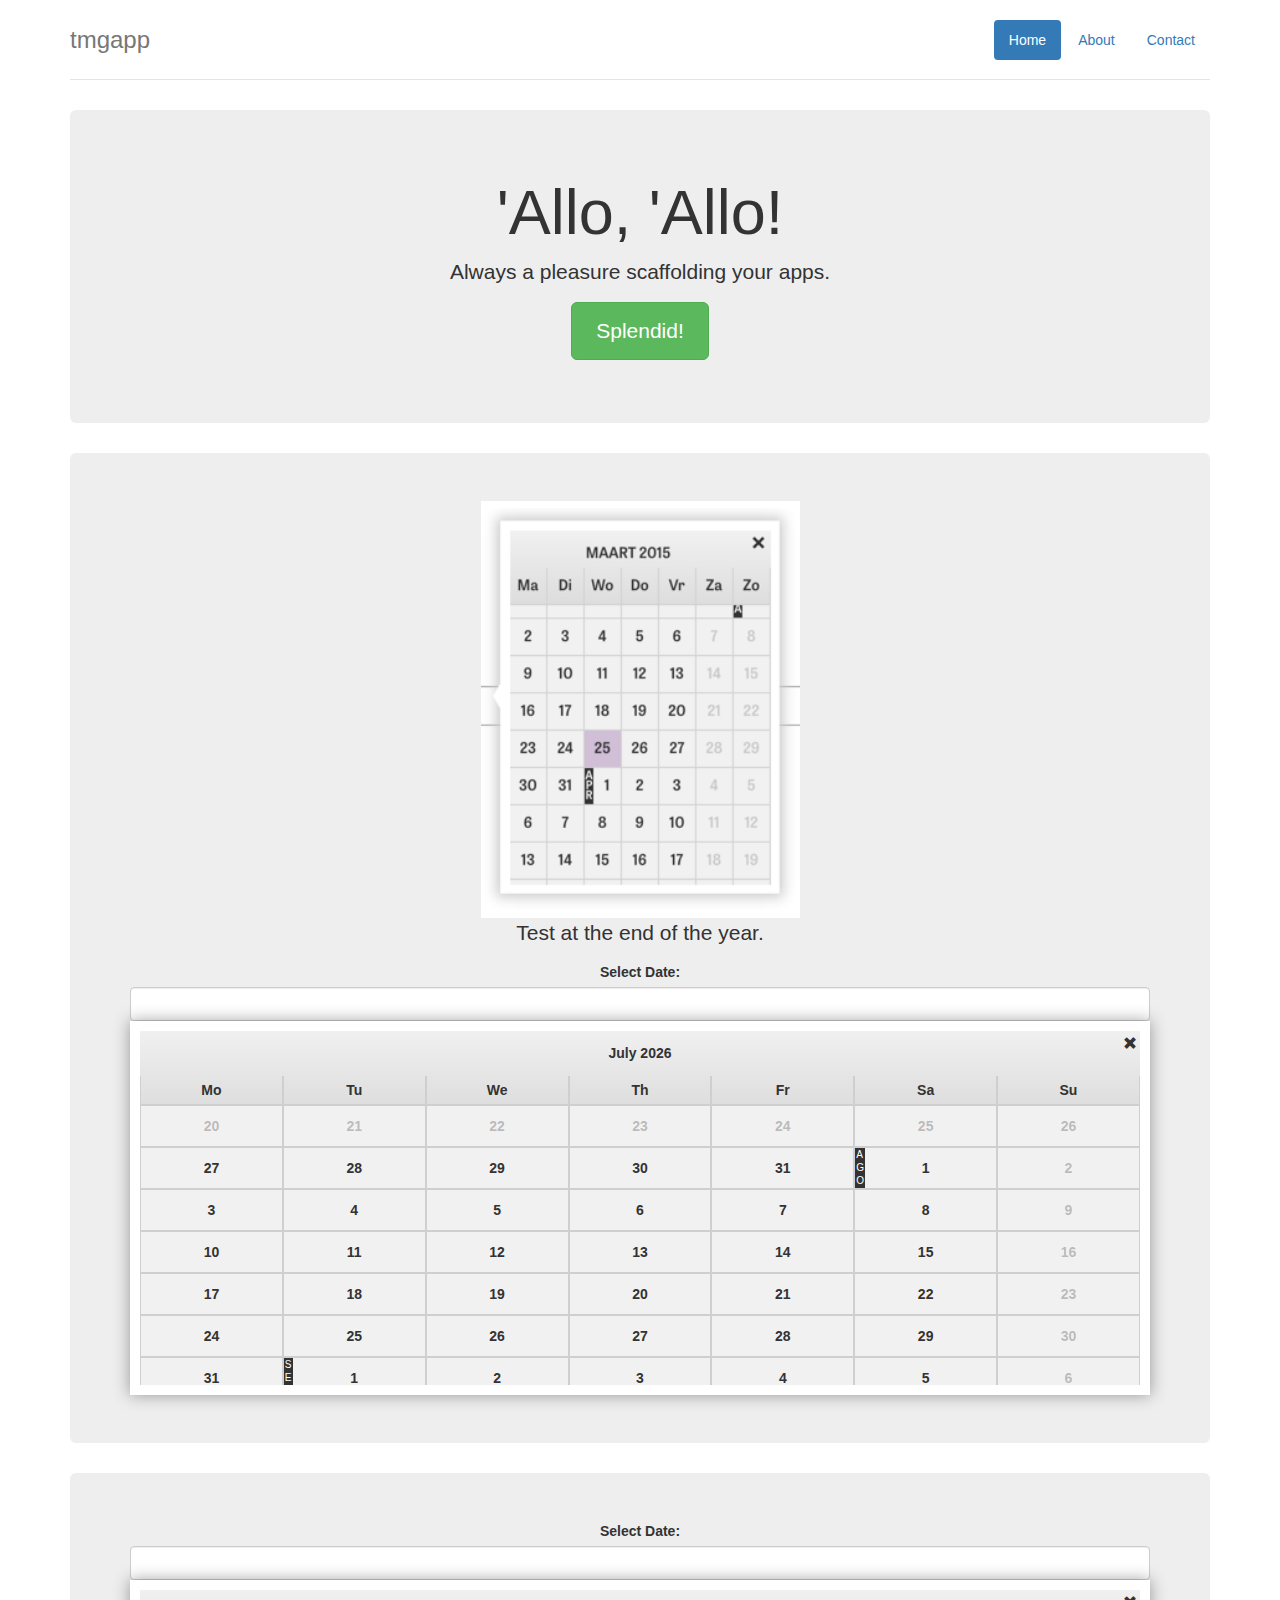
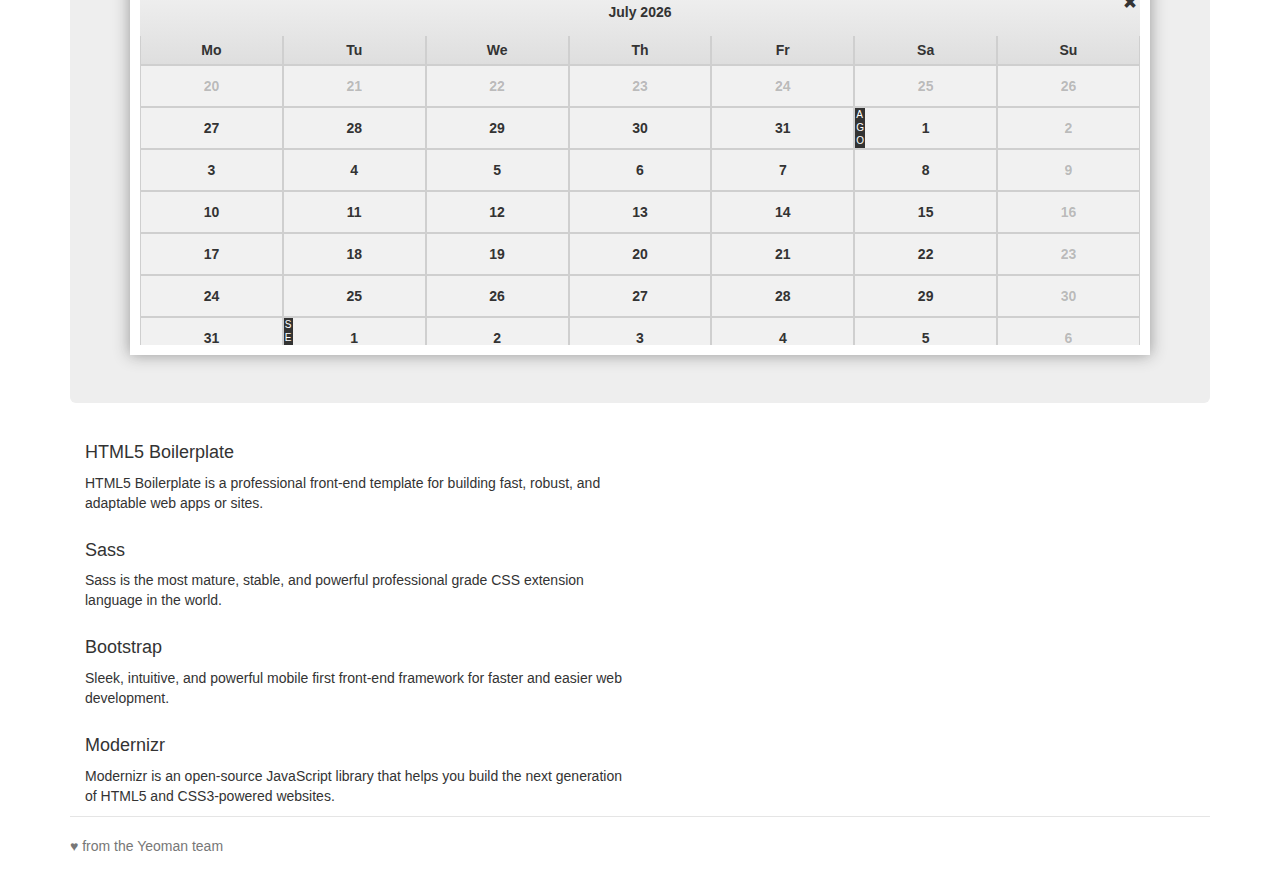
==== index.html @ 62908103 "Update 2015-04-18T09:01:50.570Z" ====
<!doctype html> <html class=no-js> <head> <meta charset=utf-8> <meta name=description> <meta name=viewport content="width=device-width, initial-scale=1"> <title>tmgapp</title>  <link rel=stylesheet href=styles/main.css> <script src=scripts/vendor/modernizr.js></script> </head> <body> <!--[if lt IE 10]>
 <p class="browserupgrade">You are using an <strong>outdated</strong> browser. Please <a href="http://browsehappy.com/">upgrade your browser</a> to improve your experience.</p>
 <![endif]--> <div class=container> <div class=header> <ul class="nav nav-pills pull-right"> <li class=active><a href=#>Home</a></li> <li><a href=#>About</a></li> <li><a href=#>Contact</a></li> </ul> <h3 class=text-muted>tmgapp</h3> </div> <div class=jumbotron> <h1>'Allo, 'Allo!</h1> <p class=lead>Always a pleasure scaffolding your apps.</p> <p><a class="btn btn-lg btn-success" href=#>Splendid!</a></p> </div> <div class=jumbotron> <img src=images/calendar-ux.png> <p class=lead>Test at the end of the year.</p> <div class=clearfix></div> <label for=frm-date>Select Date:</label> <input id=frm-date class=form-control type=text> </div> <div class=jumbotron> <label for=frm-date>Select Date:</label> <input id=frm-date-two class=form-control type=text> </div> <div class="row marketing"> <div class=col-lg-6> <h4>HTML5 Boilerplate</h4> <p>HTML5 Boilerplate is a professional front-end template for building fast, robust, and adaptable web apps or sites.</p> <h4>Sass</h4> <p>Sass is the most mature, stable, and powerful professional grade CSS extension language in the world.</p> <h4>Bootstrap</h4> <p>Sleek, intuitive, and powerful mobile first front-end framework for faster and easier web development.</p> <h4>Modernizr</h4> <p>Modernizr is an open-source JavaScript library that helps you build the next generation of HTML5 and CSS3-powered websites.</p> </div> </div> <div class=footer> <p>♥ from the Yeoman team</p> </div> </div>  <script>
      (function(b,o,i,l,e,r){b.GoogleAnalyticsObject=l;b[l]||(b[l]=
      function(){(b[l].q=b[l].q||[]).push(arguments)});b[l].l=+new Date;
      e=o.createElement(i);r=o.getElementsByTagName(i)[0];
      e.src='//www.google-analytics.com/analytics.js';
      r.parentNode.insertBefore(e,r)}(window,document,'script','ga'));
      ga('create','UA-XXXXX-X');ga('send','pageview');
    </script> <script src=scripts/vendor.js></script> <script src=scripts/plugins.js></script> <script src=scripts/main.js></script> <script type=text/javascript>
        $(document).ready(function(){

          $(".form-control").tmgCalendar({
            //disabledDaysWeek: [2,7],
            numVisibleDays: 365,
            holidays: ['2015-07-14', '2015-05-01', '2015-04-21'],
            numDisabledRows: 1
          });

          /*$("#frm-date-two").tmgCalendar({
            //disabledDaysWeek: [2,7],
            numVisibleDays: 365,
            holidays: ['2015-07-14', '2015-05-01', '2015-04-21'],
            numDisabledRows: 1
          });*/

        });
        </script> </body> </html>
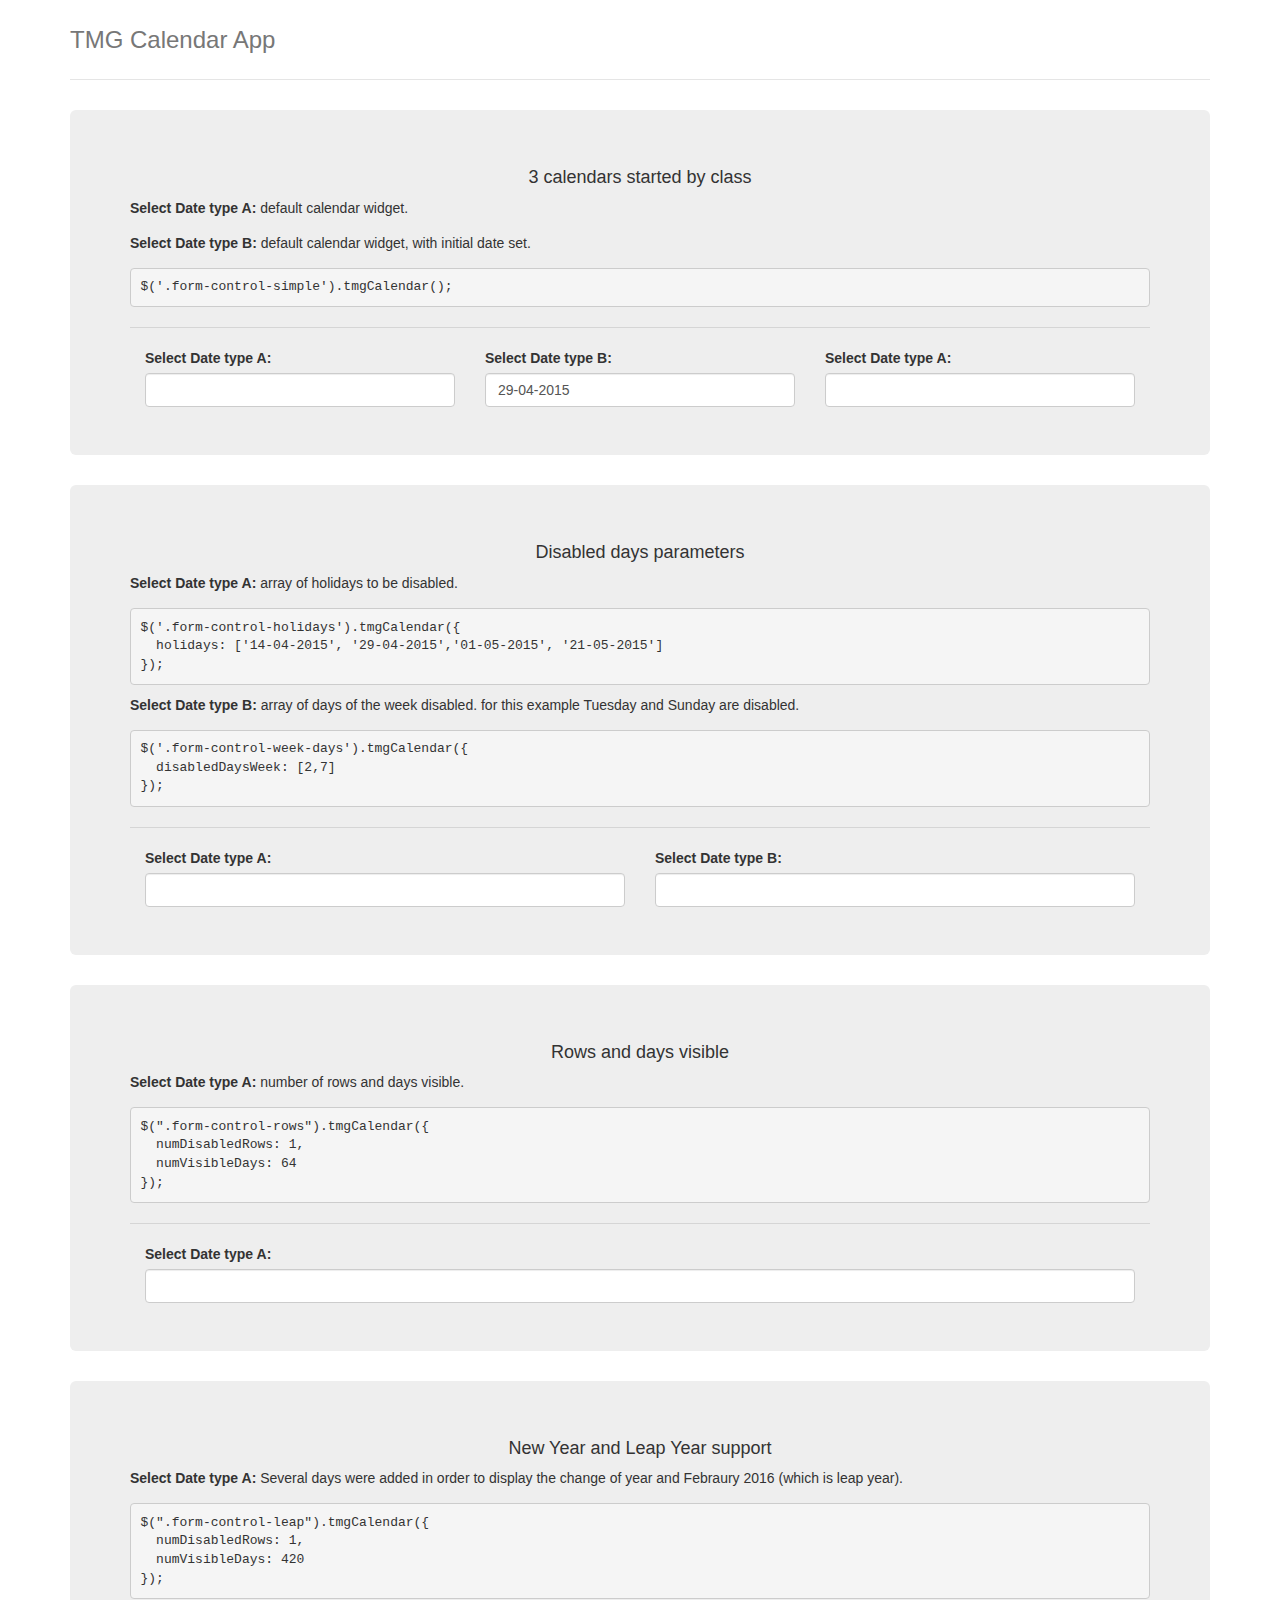
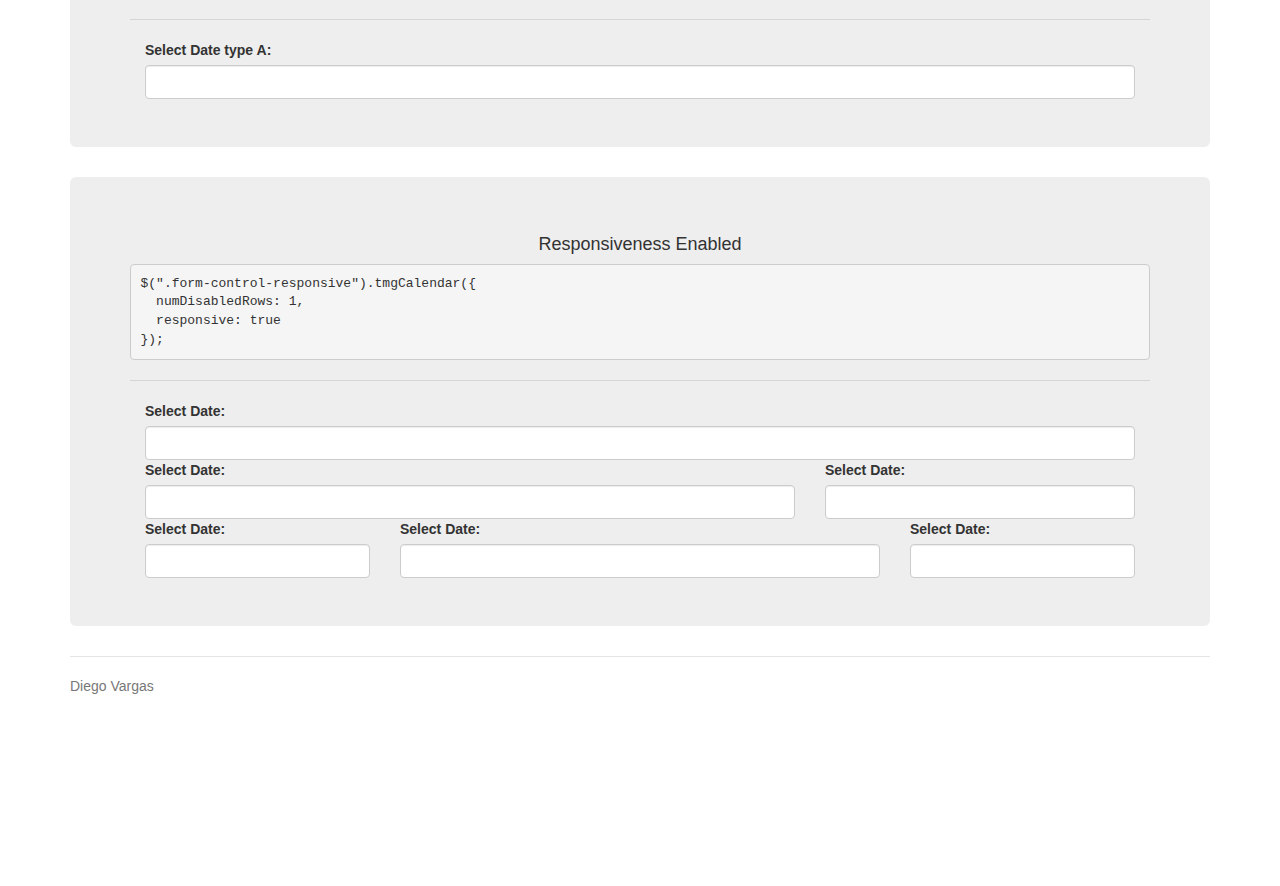
==== commit 562e1491: "Update 2015-04-19T11:26:31.557Z" ====
--- a/index.html
+++ b/index.html
@@ -1,6 +1,19 @@
-<!doctype html> <html class=no-js> <head> <meta charset=utf-8> <meta name=description> <meta name=viewport content="width=device-width, initial-scale=1"> <title>tmgapp</title>  <link rel=stylesheet href=styles/main.css> <script src=scripts/vendor/modernizr.js></script> </head> <body> <!--[if lt IE 10]>
+<!doctype html> <html class=no-js> <head> <meta charset=utf-8> <meta name=description> <meta name=viewport content="width=device-width, initial-scale=1"> <title>TMG Calendar App</title>  <link rel=stylesheet href=styles/main.css> <script src=scripts/vendor/modernizr.js></script> </head> <body> <!--[if lt IE 10]>
  <p class="browserupgrade">You are using an <strong>outdated</strong> browser. Please <a href="http://browsehappy.com/">upgrade your browser</a> to improve your experience.</p>
- <![endif]--> <div class=container> <div class=header> <ul class="nav nav-pills pull-right"> <li class=active><a href=#>Home</a></li> <li><a href=#>About</a></li> <li><a href=#>Contact</a></li> </ul> <h3 class=text-muted>tmgapp</h3> </div> <div class=jumbotron> <h1>'Allo, 'Allo!</h1> <p class=lead>Always a pleasure scaffolding your apps.</p> <p><a class="btn btn-lg btn-success" href=#>Splendid!</a></p> </div> <div class=jumbotron> <img src=images/calendar-ux.png> <p class=lead>Test at the end of the year.</p> <div class=clearfix></div> <label for=frm-date>Select Date:</label> <input id=frm-date class=form-control type=text> </div> <div class=jumbotron> <label for=frm-date>Select Date:</label> <input id=frm-date-two class=form-control type=text> </div> <div class="row marketing"> <div class=col-lg-6> <h4>HTML5 Boilerplate</h4> <p>HTML5 Boilerplate is a professional front-end template for building fast, robust, and adaptable web apps or sites.</p> <h4>Sass</h4> <p>Sass is the most mature, stable, and powerful professional grade CSS extension language in the world.</p> <h4>Bootstrap</h4> <p>Sleek, intuitive, and powerful mobile first front-end framework for faster and easier web development.</p> <h4>Modernizr</h4> <p>Modernizr is an open-source JavaScript library that helps you build the next generation of HTML5 and CSS3-powered websites.</p> </div> </div> <div class=footer> <p>♥ from the Yeoman team</p> </div> </div>  <script>
+ <![endif]--> <div class=container> <div class=header> <h3 class=text-muted>TMG Calendar App</h3> </div> <div class=jumbotron> <h4>3 calendars started by class</h4> <p><strong>Select Date type A:</strong> default calendar widget.</p> <p><strong>Select Date type B:</strong> default calendar widget, with initial date set.</p> <pre>$('.form-control-simple').tmgCalendar();</pre> <hr> <div class=row> <div class=col-md-4> <label>Select Date type A:</label> <input class="form-control form-control-simple" type=text> </div> <div class=col-md-4> <label>Select Date type B:</label> <input class="form-control form-control-simple" type=text value=29-04-2015> </div> <div class=col-md-4> <label>Select Date type A:</label> <input class="form-control form-control-simple" type=text> </div> </div> </div> <div class=jumbotron> <h4>Disabled days parameters</h4> <p><strong>Select Date type A:</strong> array of holidays to be disabled.</p> <pre>$('.form-control-holidays').tmgCalendar({
+  holidays: ['14-04-2015', '29-04-2015','01-05-2015', '21-05-2015']
+});</pre> <p><strong>Select Date type B:</strong> array of days of the week disabled. for this example Tuesday and Sunday are disabled.</p> <pre>$('.form-control-week-days').tmgCalendar({
+  disabledDaysWeek: [2,7]
+});</pre> <hr> <div class=row> <div class=col-md-6> <label>Select Date type A:</label> <input class="form-control form-control-holidays" type=text> </div> <div class=col-md-6> <label>Select Date type B:</label> <input class="form-control form-control-week-days" type=text> </div> </div> </div> <div class=jumbotron> <h4>Rows and days visible</h4> <p><strong>Select Date type A:</strong> number of rows and days visible.</p> <pre>$(".form-control-rows").tmgCalendar({
+  numDisabledRows: 1,
+  numVisibleDays: 64
+});</pre> <hr> <div class=row> <div class=col-md-12> <label>Select Date type A:</label> <input class="form-control form-control-rows" type=text> </div> </div> </div> <div class=jumbotron> <h4>New Year and Leap Year support</h4> <p><strong>Select Date type A:</strong> Several days were added in order to display the change of year and Febraury 2016 (which is leap year).</p> <pre>$(".form-control-leap").tmgCalendar({
+  numDisabledRows: 1,
+  numVisibleDays: 420
+});</pre> <hr> <div class=row> <div class=col-md-12> <label>Select Date type A:</label> <input class="form-control form-control-leap" type=text> </div> </div> </div> <div class=jumbotron> <h4>Responsiveness Enabled</h4> <pre>$(".form-control-responsive").tmgCalendar({
+  numDisabledRows: 1,
+  responsive: true
+});</pre> <hr> <div class=row> <div class=col-md-12> <label>Select Date:</label> <input class="form-control form-control-responsive" type=text> </div> <div class=col-md-8> <label>Select Date:</label> <input class="form-control form-control-responsive" type=text> </div> <div class=col-md-4> <label>Select Date:</label> <input class="form-control form-control-responsive" type=text> </div> <div class=col-md-3> <label>Select Date:</label> <input class="form-control form-control-responsive" type=text> </div> <div class=col-md-6> <label>Select Date:</label> <input class="form-control form-control-responsive" type=text> </div> <div class=col-md-3> <label>Select Date:</label> <input class="form-control form-control-responsive" type=text> </div> </div> </div> <div class=footer> <p>Diego Vargas</p> </div> <br><br><br><br><br><br><br><br> </div>  <script>
       (function(b,o,i,l,e,r){b.GoogleAnalyticsObject=l;b[l]||(b[l]=
       function(){(b[l].q=b[l].q||[]).push(arguments)});b[l].l=+new Date;
       e=o.createElement(i);r=o.getElementsByTagName(i)[0];
@@ -10,19 +23,29 @@
     </script> <script src=scripts/vendor.js></script> <script src=scripts/plugins.js></script> <script src=scripts/main.js></script> <script type=text/javascript>
         $(document).ready(function(){
 
-          $(".form-control").tmgCalendar({
-            //disabledDaysWeek: [2,7],
-            numVisibleDays: 365,
-            holidays: ['2015-07-14', '2015-05-01', '2015-04-21'],
-            numDisabledRows: 1
+          $(".form-control").tmgCalendar();
+
+          $(".form-control-holidays").tmgCalendar({
+            holidays: ['14-04-2015', '29-04-2015','01-05-2015', '21-05-2015']
           });
 
-          /*$("#frm-date-two").tmgCalendar({
-            //disabledDaysWeek: [2,7],
-            numVisibleDays: 365,
-            holidays: ['2015-07-14', '2015-05-01', '2015-04-21'],
-            numDisabledRows: 1
-          });*/
+          $(".form-control-week-days").tmgCalendar({
+            disabledDaysWeek: [2,7]
+          });
+
+          $(".form-control-rows").tmgCalendar({
+            numDisabledRows: 1,
+            numVisibleDays: 64,
+          });
+
+          $(".form-control-leap").tmgCalendar({
+            numDisabledRows: 1,
+            numVisibleDays: 420
+          });
+
+          $(".form-control-responsive").tmgCalendar({
+            responsive: true
+          });
 
         });
         </script> </body> </html>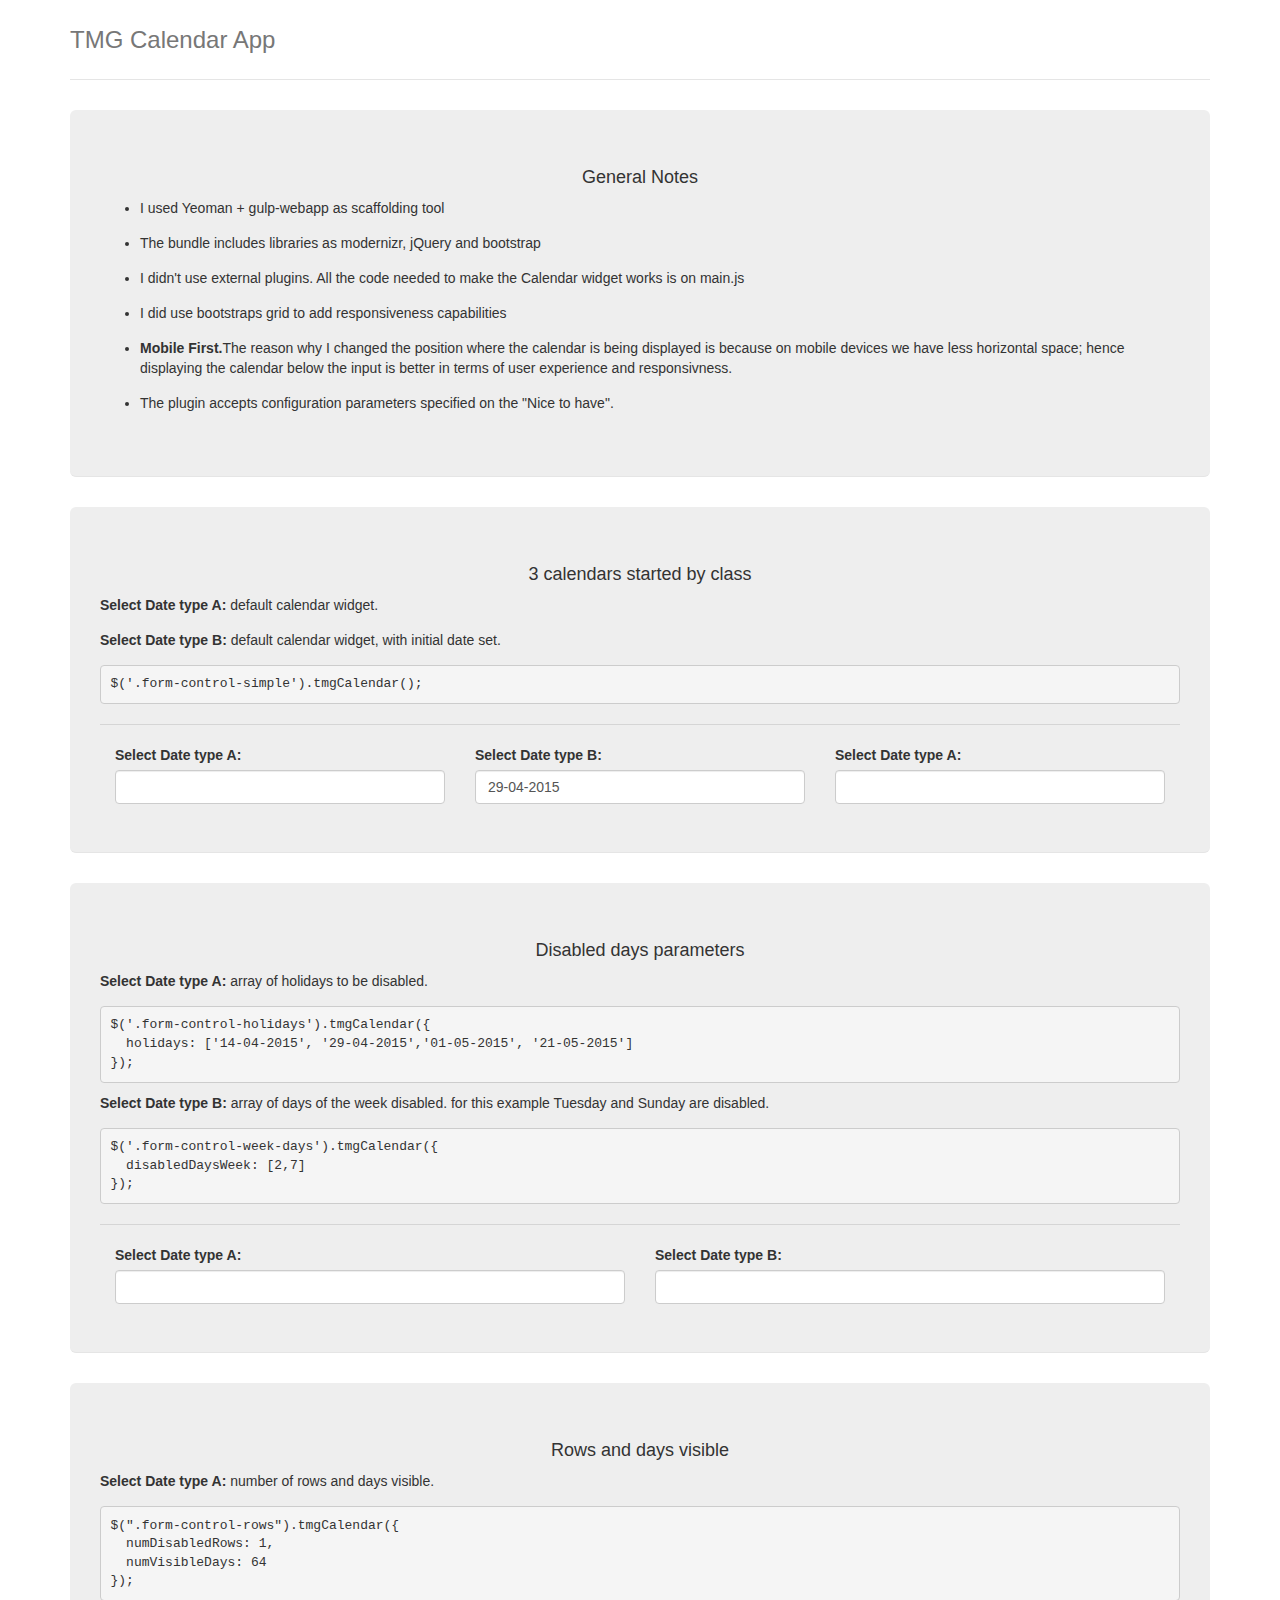
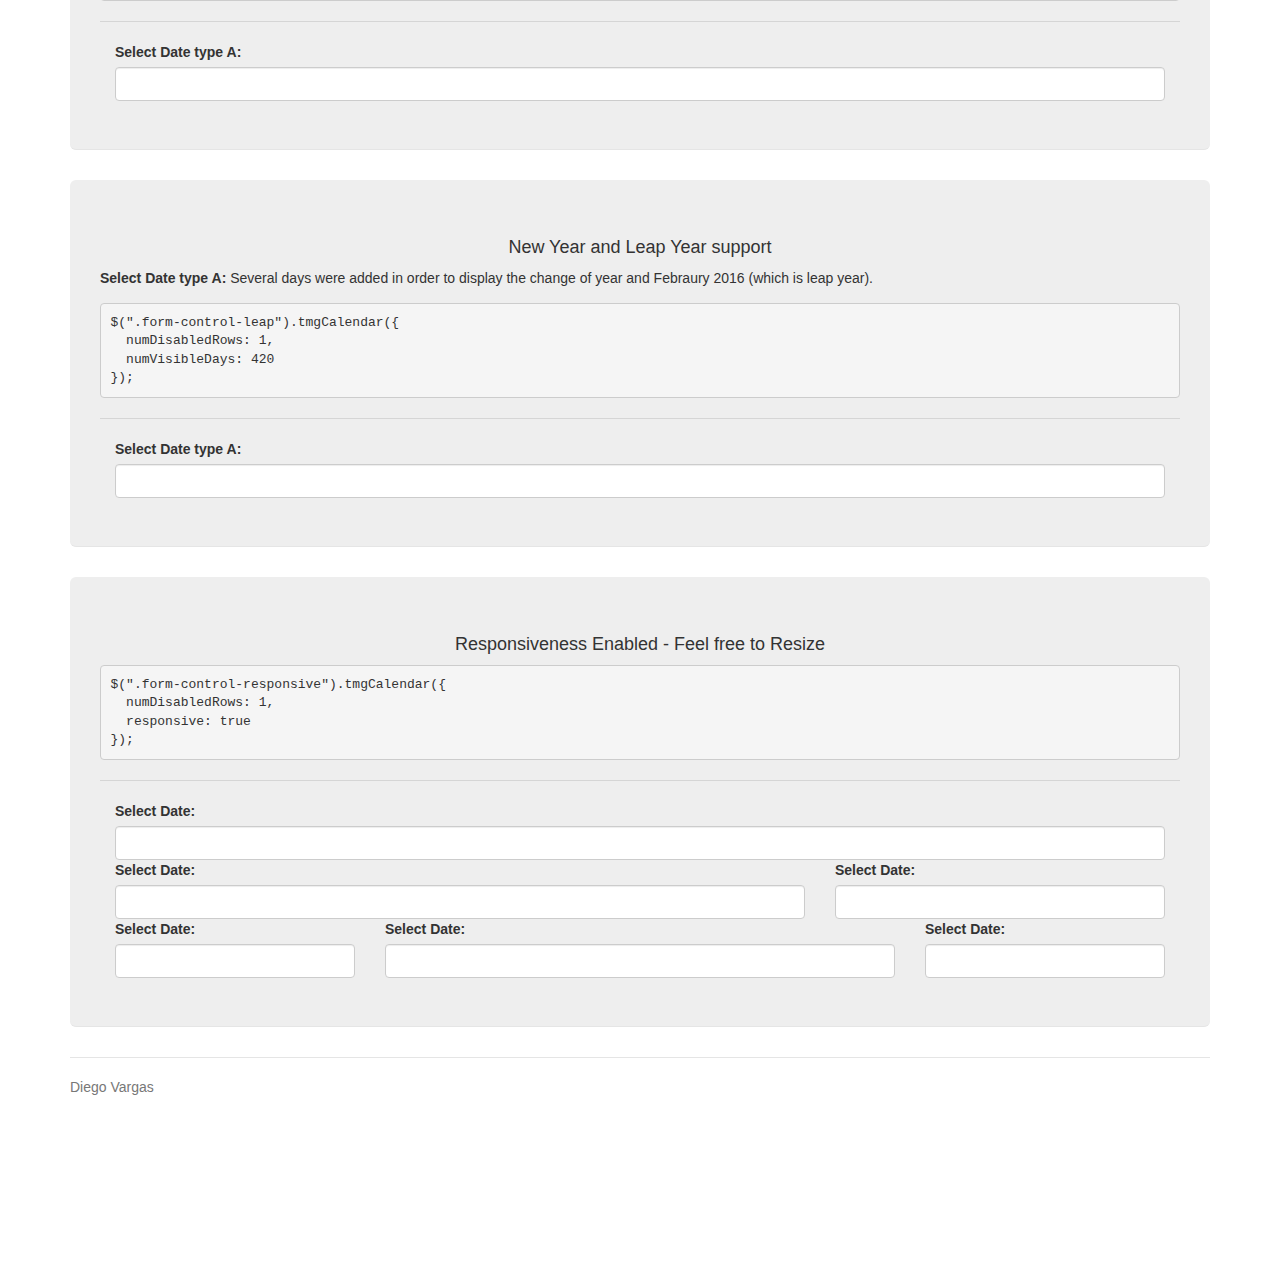
==== commit 08cf962c: "Update 2015-04-19T14:54:58.247Z" ====
--- a/index.html
+++ b/index.html
@@ -1,6 +1,6 @@
 <!doctype html> <html class=no-js> <head> <meta charset=utf-8> <meta name=description> <meta name=viewport content="width=device-width, initial-scale=1"> <title>TMG Calendar App</title>  <link rel=stylesheet href=styles/main.css> <script src=scripts/vendor/modernizr.js></script> </head> <body> <!--[if lt IE 10]>
  <p class="browserupgrade">You are using an <strong>outdated</strong> browser. Please <a href="http://browsehappy.com/">upgrade your browser</a> to improve your experience.</p>
- <![endif]--> <div class=container> <div class=header> <h3 class=text-muted>TMG Calendar App</h3> </div> <div class=jumbotron> <h4>3 calendars started by class</h4> <p><strong>Select Date type A:</strong> default calendar widget.</p> <p><strong>Select Date type B:</strong> default calendar widget, with initial date set.</p> <pre>$('.form-control-simple').tmgCalendar();</pre> <hr> <div class=row> <div class=col-md-4> <label>Select Date type A:</label> <input class="form-control form-control-simple" type=text> </div> <div class=col-md-4> <label>Select Date type B:</label> <input class="form-control form-control-simple" type=text value=29-04-2015> </div> <div class=col-md-4> <label>Select Date type A:</label> <input class="form-control form-control-simple" type=text> </div> </div> </div> <div class=jumbotron> <h4>Disabled days parameters</h4> <p><strong>Select Date type A:</strong> array of holidays to be disabled.</p> <pre>$('.form-control-holidays').tmgCalendar({
+ <![endif]--> <div class=container> <div class=header> <h3 class=text-muted>TMG Calendar App</h3> </div> <div class=jumbotron> <h4>General Notes</h4> <ul> <li><p>I used Yeoman + gulp-webapp as scaffolding tool</p></li> <li><p>The bundle includes libraries as modernizr, jQuery and bootstrap</p></li> <li><p>I didn't use external plugins. All the code needed to make the Calendar widget works is on main.js</p></li> <li><p>I did use bootstraps grid to add responsiveness capabilities</p></li> <li><p><strong>Mobile First.</strong>The reason why I changed the position where the calendar is being displayed is because on mobile devices we have less horizontal space; hence displaying the calendar below the input is better in terms of user experience and responsivness.</p></li> <li><p>The plugin accepts configuration parameters specified on the "Nice to have".</p></li> </ul> </div> <div class=jumbotron> <h4>3 calendars started by class</h4> <p><strong>Select Date type A:</strong> default calendar widget.</p> <p><strong>Select Date type B:</strong> default calendar widget, with initial date set.</p> <pre>$('.form-control-simple').tmgCalendar();</pre> <hr> <div class=row> <div class=col-md-4> <label>Select Date type A:</label> <input class="form-control form-control-simple" type=text> </div> <div class=col-md-4> <label>Select Date type B:</label> <input class="form-control form-control-simple" type=text value=29-04-2015> </div> <div class=col-md-4> <label>Select Date type A:</label> <input class="form-control form-control-simple" type=text> </div> </div> </div> <div class=jumbotron> <h4>Disabled days parameters</h4> <p><strong>Select Date type A:</strong> array of holidays to be disabled.</p> <pre>$('.form-control-holidays').tmgCalendar({
   holidays: ['14-04-2015', '29-04-2015','01-05-2015', '21-05-2015']
 });</pre> <p><strong>Select Date type B:</strong> array of days of the week disabled. for this example Tuesday and Sunday are disabled.</p> <pre>$('.form-control-week-days').tmgCalendar({
   disabledDaysWeek: [2,7]
@@ -10,7 +10,7 @@
 });</pre> <hr> <div class=row> <div class=col-md-12> <label>Select Date type A:</label> <input class="form-control form-control-rows" type=text> </div> </div> </div> <div class=jumbotron> <h4>New Year and Leap Year support</h4> <p><strong>Select Date type A:</strong> Several days were added in order to display the change of year and Febraury 2016 (which is leap year).</p> <pre>$(".form-control-leap").tmgCalendar({
   numDisabledRows: 1,
   numVisibleDays: 420
-});</pre> <hr> <div class=row> <div class=col-md-12> <label>Select Date type A:</label> <input class="form-control form-control-leap" type=text> </div> </div> </div> <div class=jumbotron> <h4>Responsiveness Enabled</h4> <pre>$(".form-control-responsive").tmgCalendar({
+});</pre> <hr> <div class=row> <div class=col-md-12> <label>Select Date type A:</label> <input class="form-control form-control-leap" type=text> </div> </div> </div> <div class=jumbotron> <h4>Responsiveness Enabled - Feel free to Resize</h4> <pre>$(".form-control-responsive").tmgCalendar({
   numDisabledRows: 1,
   responsive: true
 });</pre> <hr> <div class=row> <div class=col-md-12> <label>Select Date:</label> <input class="form-control form-control-responsive" type=text> </div> <div class=col-md-8> <label>Select Date:</label> <input class="form-control form-control-responsive" type=text> </div> <div class=col-md-4> <label>Select Date:</label> <input class="form-control form-control-responsive" type=text> </div> <div class=col-md-3> <label>Select Date:</label> <input class="form-control form-control-responsive" type=text> </div> <div class=col-md-6> <label>Select Date:</label> <input class="form-control form-control-responsive" type=text> </div> <div class=col-md-3> <label>Select Date:</label> <input class="form-control form-control-responsive" type=text> </div> </div> </div> <div class=footer> <p>Diego Vargas</p> </div> <br><br><br><br><br><br><br><br> </div>  <script>
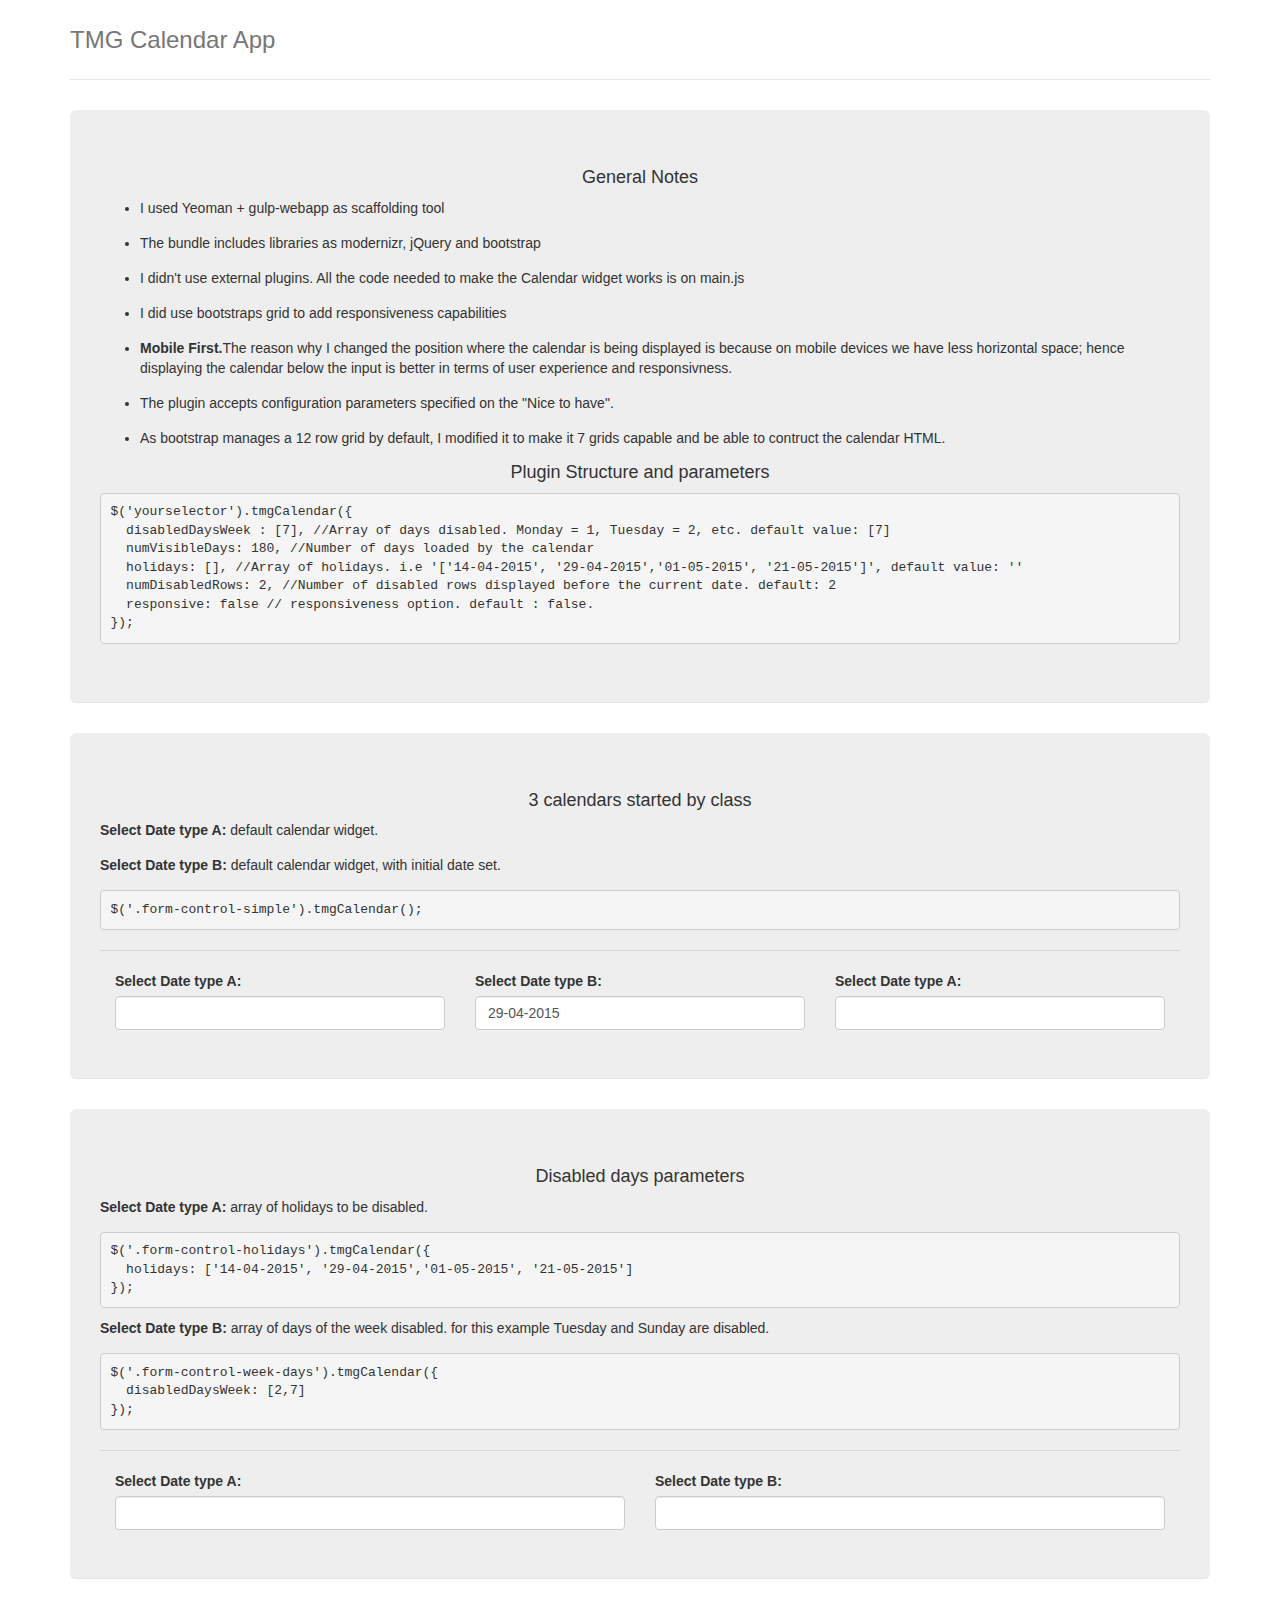
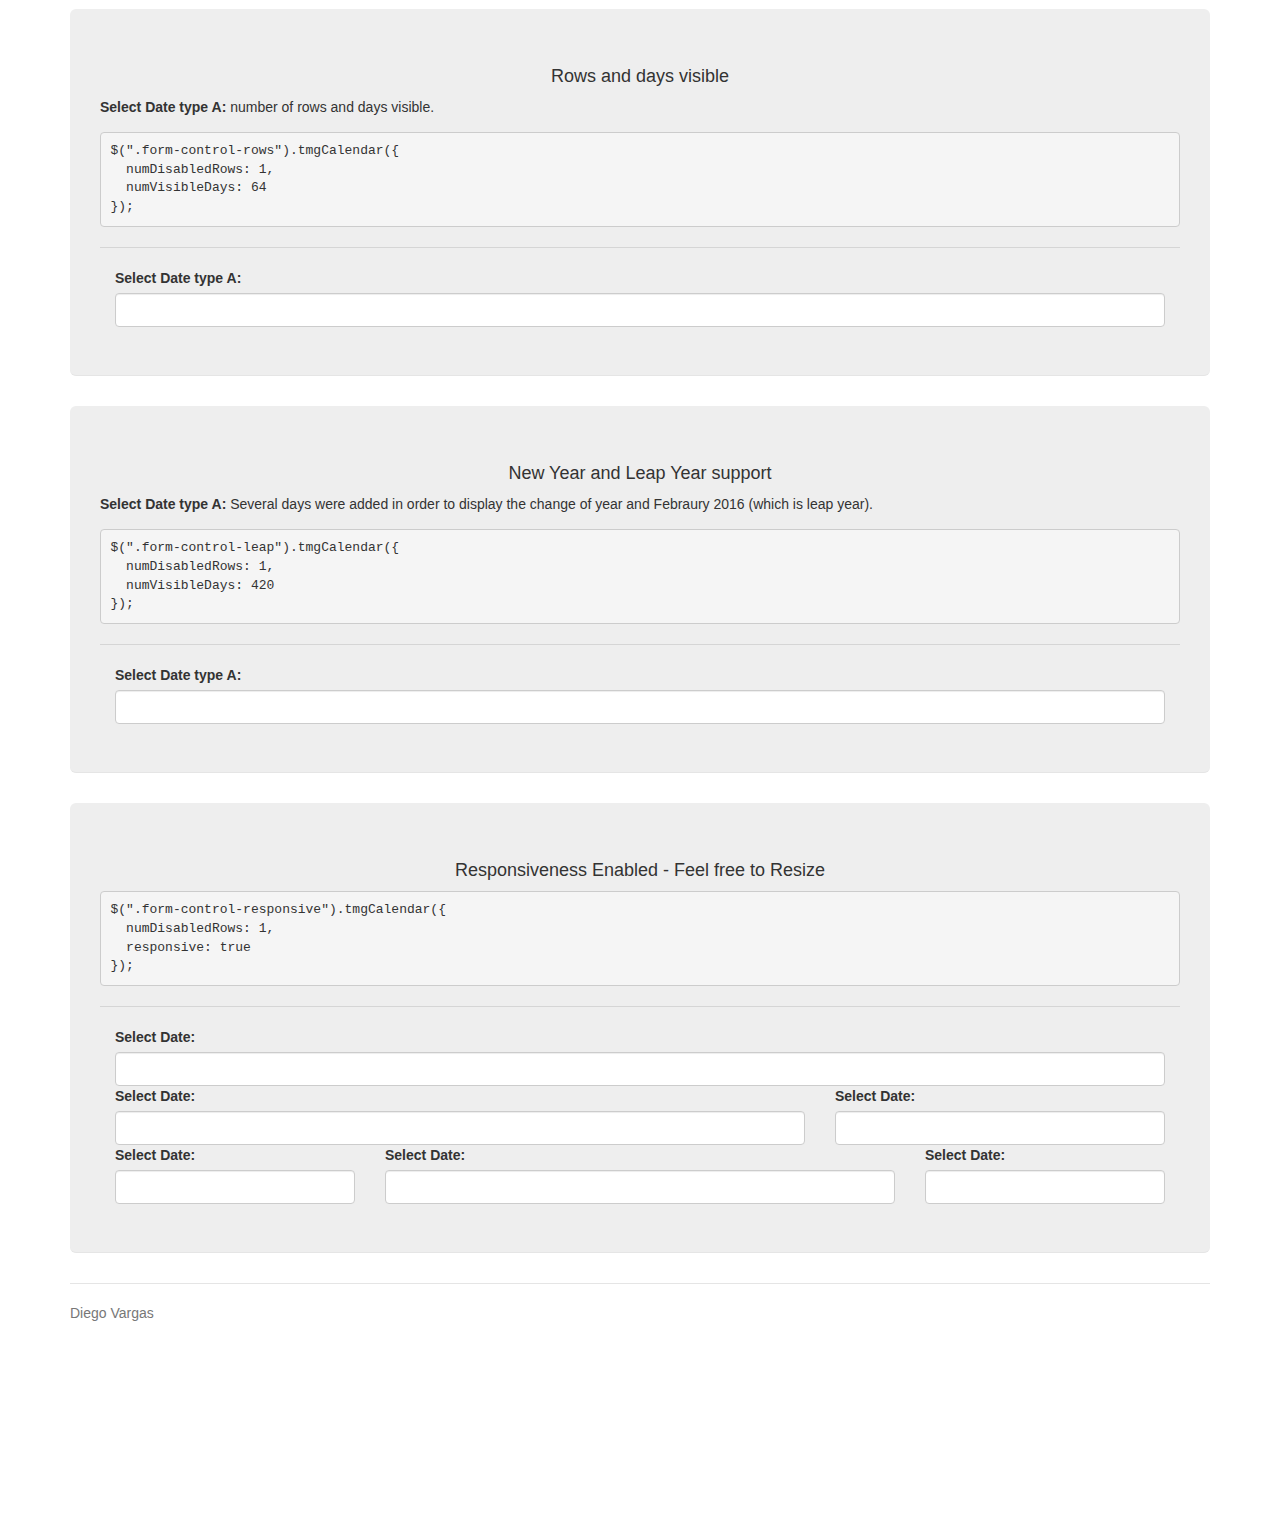
==== commit 2642243d: "Update 2015-04-20T07:50:12.333Z" ====
--- a/index.html
+++ b/index.html
@@ -1,6 +1,12 @@
 <!doctype html> <html class=no-js> <head> <meta charset=utf-8> <meta name=description> <meta name=viewport content="width=device-width, initial-scale=1"> <title>TMG Calendar App</title>  <link rel=stylesheet href=styles/main.css> <script src=scripts/vendor/modernizr.js></script> </head> <body> <!--[if lt IE 10]>
  <p class="browserupgrade">You are using an <strong>outdated</strong> browser. Please <a href="http://browsehappy.com/">upgrade your browser</a> to improve your experience.</p>
- <![endif]--> <div class=container> <div class=header> <h3 class=text-muted>TMG Calendar App</h3> </div> <div class=jumbotron> <h4>General Notes</h4> <ul> <li><p>I used Yeoman + gulp-webapp as scaffolding tool</p></li> <li><p>The bundle includes libraries as modernizr, jQuery and bootstrap</p></li> <li><p>I didn't use external plugins. All the code needed to make the Calendar widget works is on main.js</p></li> <li><p>I did use bootstraps grid to add responsiveness capabilities</p></li> <li><p><strong>Mobile First.</strong>The reason why I changed the position where the calendar is being displayed is because on mobile devices we have less horizontal space; hence displaying the calendar below the input is better in terms of user experience and responsivness.</p></li> <li><p>The plugin accepts configuration parameters specified on the "Nice to have".</p></li> </ul> </div> <div class=jumbotron> <h4>3 calendars started by class</h4> <p><strong>Select Date type A:</strong> default calendar widget.</p> <p><strong>Select Date type B:</strong> default calendar widget, with initial date set.</p> <pre>$('.form-control-simple').tmgCalendar();</pre> <hr> <div class=row> <div class=col-md-4> <label>Select Date type A:</label> <input class="form-control form-control-simple" type=text> </div> <div class=col-md-4> <label>Select Date type B:</label> <input class="form-control form-control-simple" type=text value=29-04-2015> </div> <div class=col-md-4> <label>Select Date type A:</label> <input class="form-control form-control-simple" type=text> </div> </div> </div> <div class=jumbotron> <h4>Disabled days parameters</h4> <p><strong>Select Date type A:</strong> array of holidays to be disabled.</p> <pre>$('.form-control-holidays').tmgCalendar({
+ <![endif]--> <div class=container> <div class=header> <h3 class=text-muted>TMG Calendar App</h3> </div> <div class=jumbotron> <h4>General Notes</h4> <ul> <li><p>I used Yeoman + gulp-webapp as scaffolding tool</p></li> <li><p>The bundle includes libraries as modernizr, jQuery and bootstrap</p></li> <li><p>I didn't use external plugins. All the code needed to make the Calendar widget works is on main.js</p></li> <li><p>I did use bootstraps grid to add responsiveness capabilities</p></li> <li><p><strong>Mobile First.</strong>The reason why I changed the position where the calendar is being displayed is because on mobile devices we have less horizontal space; hence displaying the calendar below the input is better in terms of user experience and responsivness.</p></li> <li><p>The plugin accepts configuration parameters specified on the "Nice to have".</p></li> <li><p>As bootstrap manages a 12 row grid by default, I modified it to make it 7 grids capable and be able to contruct the calendar HTML.</p></li> </ul> <h4>Plugin Structure and parameters</h4> <pre>$('yourselector').tmgCalendar({
+  disabledDaysWeek : [7], //Array of days disabled. Monday = 1, Tuesday = 2, etc. default value: [7]
+  numVisibleDays: 180, //Number of days loaded by the calendar
+  holidays: [], //Array of holidays. i.e '['14-04-2015', '29-04-2015','01-05-2015', '21-05-2015']', default value: ''
+  numDisabledRows: 2, //Number of disabled rows displayed before the current date. default: 2
+  responsive: false // responsiveness option. default : false.
+});</pre> </div> <div class=jumbotron> <h4>3 calendars started by class</h4> <p><strong>Select Date type A:</strong> default calendar widget.</p> <p><strong>Select Date type B:</strong> default calendar widget, with initial date set.</p> <pre>$('.form-control-simple').tmgCalendar();</pre> <hr> <div class=row> <div class=col-md-4> <label>Select Date type A:</label> <input class="form-control form-control-simple" type=text> </div> <div class=col-md-4> <label>Select Date type B:</label> <input class="form-control form-control-simple" type=text value=29-04-2015> </div> <div class=col-md-4> <label>Select Date type A:</label> <input class="form-control form-control-simple" type=text> </div> </div> </div> <div class=jumbotron> <h4>Disabled days parameters</h4> <p><strong>Select Date type A:</strong> array of holidays to be disabled.</p> <pre>$('.form-control-holidays').tmgCalendar({
   holidays: ['14-04-2015', '29-04-2015','01-05-2015', '21-05-2015']
 });</pre> <p><strong>Select Date type B:</strong> array of days of the week disabled. for this example Tuesday and Sunday are disabled.</p> <pre>$('.form-control-week-days').tmgCalendar({
   disabledDaysWeek: [2,7]
